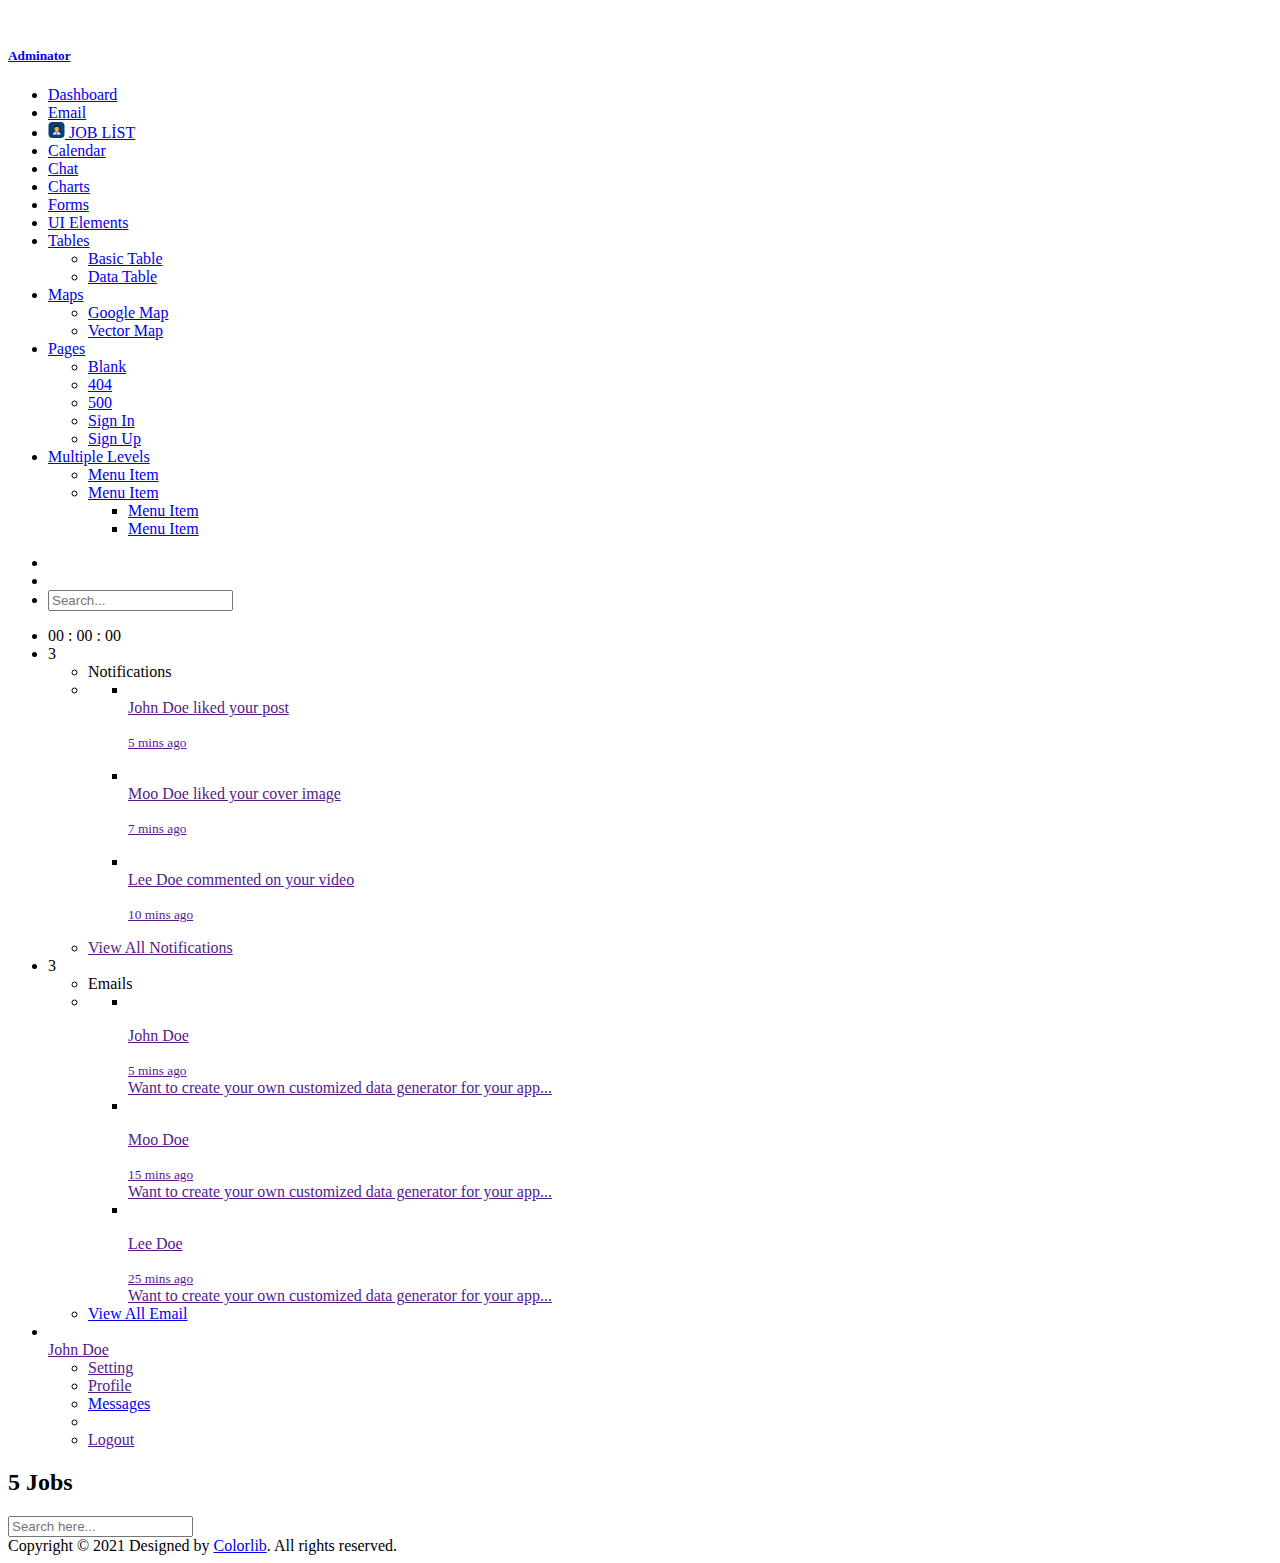
==== src/compose.html @ f08858c0 "curr" ====
<!DOCTYPE html>
<html>
  <head>
    <meta charset="utf-8" />
    <meta
      name="viewport"
      content="width=device-width, initial-scale=1, shrink-to-fit=no"
    />
    <title>Compose</title>
    <style>
      #loader {
        transition: all 0.3s ease-in-out;
        opacity: 1;
        visibility: visible;
        position: fixed;
        height: 100vh;
        width: 100%;
        background: #fff;
        z-index: 90000;
      }

      #loader.fadeOut {
        opacity: 0;
        visibility: hidden;
      }

      .spinner {
        width: 40px;
        height: 40px;
        position: absolute;
        top: calc(50% - 20px);
        left: calc(50% - 20px);
        background-color: #333;
        border-radius: 100%;
        -webkit-animation: sk-scaleout 1s infinite ease-in-out;
        animation: sk-scaleout 1s infinite ease-in-out;
      }

      @-webkit-keyframes sk-scaleout {
        0% {
          -webkit-transform: scale(0);
        }
        100% {
          -webkit-transform: scale(1);
          opacity: 0;
        }
      }

      @keyframes sk-scaleout {
        0% {
          -webkit-transform: scale(0);
          transform: scale(0);
        }
        100% {
          -webkit-transform: scale(1);
          transform: scale(1);
          opacity: 0;
        }
      }
    </style>
    <link rel="stylesheet" href="/assets/styles/main.css" />
  </head>
  <body class="app">
    <!-- @TOC -->
    <!-- =================================================== -->
    <!--
      + @Page Loader
      + @App Content
          - #Left Sidebar
              > $Sidebar Header
              > $Sidebar Menu

          - #Main
              > $Topbar
              > $App Screen Content
    -->

    <!-- @Page Loader -->
    <!-- =================================================== -->
    <div id="loader">
      <div class="spinner"></div>
    </div>

    <script>
      window.addEventListener("load", function load() {
        const loader = document.getElementById("loader");
        setTimeout(function () {
          loader.classList.add("fadeOut");
        }, 300);
      });
    </script>

    <!-- @App Content -->
    <!-- =================================================== -->
    <div>
      <!-- #Left Sidebar ==================== -->
      <div class="sidebar">
        <div class="sidebar-inner">
          <!-- ### $Sidebar Header ### -->
          <div class="sidebar-logo">
            <div class="peers ai-c fxw-nw">
              <div class="peer peer-greed">
                <a class="sidebar-link td-n" href="index.html">
                  <div class="peers ai-c fxw-nw">
                    <div class="peer">
                      <div class="logo">
                        <img src="assets/static/images/logo.png" alt="" />
                      </div>
                    </div>
                    <div class="peer peer-greed">
                      <h5 class="lh-1 mB-0 logo-text">Adminator</h5>
                    </div>
                  </div>
                </a>
              </div>
              <div class="peer">
                <div class="mobile-toggle sidebar-toggle">
                  <a href="" class="td-n">
                    <i class="ti-arrow-circle-left"></i>
                  </a>
                </div>
              </div>
            </div>
          </div>

          <!-- ### $Sidebar Menu ### -->
          <ul class="sidebar-menu scrollable pos-r">
            <li class="nav-item mT-30 actived">
              <a class="sidebar-link" href="index.html">
                <span class="icon-holder">
                  <i class="c-blue-500 ti-home"></i>
                </span>
                <span class="title">Dashboard</span>
              </a>
            </li>
            <li class="nav-item">
              <a class="sidebar-link" href="email.html">
                <span class="icon-holder">
                  <i class="c-brown-500 ti-email"></i>
                </span>
                <span class="title">Email</span>
              </a>
            </li>
            <li class="nav-item">
              <a class="sidebar-link" href="compose.html">
                <span class="icon-holder">
                  <img
                    class="icon-jobs"
                    style="width: 17px; height: 16px"
                    src="images/project-manager.svg"
                    alt=""
                  />
                </span>
                <span class="title">JOB LİST</span>
              </a>
            </li>
            <li class="nav-item">
              <a class="sidebar-link" href="calendar.html">
                <span class="icon-holder">
                  <i class="c-deep-orange-500 ti-calendar"></i>
                </span>
                <span class="title">Calendar</span>
              </a>
            </li>
            <li class="nav-item">
              <a class="sidebar-link" href="chat.html">
                <span class="icon-holder">
                  <i class="c-deep-purple-500 ti-comment-alt"></i>
                </span>
                <span class="title">Chat</span>
              </a>
            </li>
            <li class="nav-item">
              <a class="sidebar-link" href="charts.html">
                <span class="icon-holder">
                  <i class="c-indigo-500 ti-bar-chart"></i>
                </span>
                <span class="title">Charts</span>
              </a>
            </li>
            <li class="nav-item">
              <a class="sidebar-link" href="forms.html">
                <span class="icon-holder">
                  <i class="c-light-blue-500 ti-pencil"></i>
                </span>
                <span class="title">Forms</span>
              </a>
            </li>
            <li class="nav-item dropdown">
              <a class="sidebar-link" href="ui.html">
                <span class="icon-holder">
                  <i class="c-pink-500 ti-palette"></i>
                </span>
                <span class="title">UI Elements</span>
              </a>
            </li>
            <li class="nav-item dropdown">
              <a class="dropdown-toggle" href="javascript:void(0);">
                <span class="icon-holder">
                  <i class="c-orange-500 ti-layout-list-thumb"></i>
                </span>
                <span class="title">Tables</span>
                <span class="arrow">
                  <i class="ti-angle-right"></i>
                </span>
              </a>
              <ul class="dropdown-menu">
                <li>
                  <a class="sidebar-link" href="basic-table.html"
                    >Basic Table</a
                  >
                </li>
                <li>
                  <a class="sidebar-link" href="datatable.html">Data Table</a>
                </li>
              </ul>
            </li>
            <li class="nav-item dropdown">
              <a class="dropdown-toggle" href="javascript:void(0);">
                <span class="icon-holder">
                  <i class="c-purple-500 ti-map"></i>
                </span>
                <span class="title">Maps</span>
                <span class="arrow">
                  <i class="ti-angle-right"></i>
                </span>
              </a>
              <ul class="dropdown-menu">
                <li>
                  <a href="google-maps.html">Google Map</a>
                </li>
                <li>
                  <a href="vector-maps.html">Vector Map</a>
                </li>
              </ul>
            </li>
            <li class="nav-item dropdown">
              <a class="dropdown-toggle" href="javascript:void(0);">
                <span class="icon-holder">
                  <i class="c-red-500 ti-files"></i>
                </span>
                <span class="title">Pages</span>
                <span class="arrow">
                  <i class="ti-angle-right"></i>
                </span>
              </a>
              <ul class="dropdown-menu">
                <li>
                  <a class="sidebar-link" href="blank.html">Blank</a>
                </li>
                <li>
                  <a class="sidebar-link" href="404.html">404</a>
                </li>
                <li>
                  <a class="sidebar-link" href="500.html">500</a>
                </li>
                <li>
                  <a class="sidebar-link" href="signin.html">Sign In</a>
                </li>
                <li>
                  <a class="sidebar-link" href="signup.html">Sign Up</a>
                </li>
              </ul>
            </li>
            <li class="nav-item dropdown">
              <a class="dropdown-toggle" href="javascript:void(0);">
                <span class="icon-holder">
                  <i class="c-teal-500 ti-view-list-alt"></i>
                </span>
                <span class="title">Multiple Levels</span>
                <span class="arrow">
                  <i class="ti-angle-right"></i>
                </span>
              </a>
              <ul class="dropdown-menu">
                <li class="nav-item dropdown">
                  <a href="javascript:void(0);">
                    <span>Menu Item</span>
                  </a>
                </li>
                <li class="nav-item dropdown">
                  <a href="javascript:void(0);">
                    <span>Menu Item</span>
                    <span class="arrow">
                      <i class="ti-angle-right"></i>
                    </span>
                  </a>
                  <ul class="dropdown-menu">
                    <li>
                      <a href="javascript:void(0);">Menu Item</a>
                    </li>
                    <li>
                      <a href="javascript:void(0);">Menu Item</a>
                    </li>
                  </ul>
                </li>
              </ul>
            </li>
          </ul>
        </div>
      </div>

      <!-- #Main ============================ -->
      <div class="page-container">
        <!-- ### $Topbar ### -->
        <div class="header navbar">
          <div class="header-container">
            <ul class="nav-left">
              <li>
                <a
                  id="sidebar-toggle"
                  class="sidebar-toggle"
                  href="javascript:void(0);"
                >
                  <i class="ti-menu"></i>
                </a>
              </li>
              <li class="search-box">
                <a
                  class="search-toggle no-pdd-right"
                  href="javascript:void(0);"
                >
                  <i class="search-icon ti-search pdd-right-10"></i>
                  <i class="search-icon-close ti-close pdd-right-10"></i>
                </a>
              </li>
              <li class="search-input">
                <input
                  class="form-control"
                  type="text"
                  placeholder="Search..."
                />
              </li>
            </ul>
            <ul class="nav-right">
              <li>
                <div class="clock">
                  <span id="hrs">00</span>
                  <span>:</span>
                  <span id="min">00</span>
                  <span>:</span>
                  <span id="sec">00</span>
                </div>
              </li>
              <li class="notifications dropdown">
                <span class="counter bgc-red">3</span>
                <a
                  href=""
                  class="dropdown-toggle no-after"
                  data-bs-toggle="dropdown"
                >
                  <i class="ti-bell"></i>
                </a>

                <ul class="dropdown-menu">
                  <li class="pX-20 pY-15 bdB">
                    <i class="ti-bell pR-10"></i>
                    <span class="fsz-sm fw-600 c-grey-900">Notifications</span>
                  </li>
                  <li>
                    <ul class="ovY-a pos-r scrollable lis-n p-0 m-0 fsz-sm">
                      <li>
                        <a
                          href=""
                          class="peers fxw-nw td-n p-20 bdB c-grey-800 cH-blue bgcH-grey-100"
                        >
                          <div class="peer mR-15">
                            <img
                              class="w-3r bdrs-50p"
                              src="https://randomuser.me/api/portraits/men/1.jpg"
                              alt=""
                            />
                          </div>
                          <div class="peer peer-greed">
                            <span>
                              <span class="fw-500">John Doe</span>
                              <span class="c-grey-600"
                                >liked your <span class="text-dark">post</span>
                              </span>
                            </span>
                            <p class="m-0">
                              <small class="fsz-xs">5 mins ago</small>
                            </p>
                          </div>
                        </a>
                      </li>
                      <li>
                        <a
                          href=""
                          class="peers fxw-nw td-n p-20 bdB c-grey-800 cH-blue bgcH-grey-100"
                        >
                          <div class="peer mR-15">
                            <img
                              class="w-3r bdrs-50p"
                              src="https://randomuser.me/api/portraits/men/2.jpg"
                              alt=""
                            />
                          </div>
                          <div class="peer peer-greed">
                            <span>
                              <span class="fw-500">Moo Doe</span>
                              <span class="c-grey-600"
                                >liked your
                                <span class="text-dark">cover image</span>
                              </span>
                            </span>
                            <p class="m-0">
                              <small class="fsz-xs">7 mins ago</small>
                            </p>
                          </div>
                        </a>
                      </li>
                      <li>
                        <a
                          href=""
                          class="peers fxw-nw td-n p-20 bdB c-grey-800 cH-blue bgcH-grey-100"
                        >
                          <div class="peer mR-15">
                            <img
                              class="w-3r bdrs-50p"
                              src="https://randomuser.me/api/portraits/men/3.jpg"
                              alt=""
                            />
                          </div>
                          <div class="peer peer-greed">
                            <span>
                              <span class="fw-500">Lee Doe</span>
                              <span class="c-grey-600"
                                >commented on your
                                <span class="text-dark">video</span>
                              </span>
                            </span>
                            <p class="m-0">
                              <small class="fsz-xs">10 mins ago</small>
                            </p>
                          </div>
                        </a>
                      </li>
                    </ul>
                  </li>
                  <li class="pX-20 pY-15 ta-c bdT">
                    <span>
                      <a href="" class="c-grey-600 cH-blue fsz-sm td-n"
                        >View All Notifications
                        <i class="ti-angle-right fsz-xs mL-10"></i
                      ></a>
                    </span>
                  </li>
                </ul>
              </li>
              <li class="notifications dropdown">
                <span class="counter bgc-blue">3</span>
                <a
                  href=""
                  class="dropdown-toggle no-after"
                  data-bs-toggle="dropdown"
                >
                  <i class="ti-email"></i>
                </a>

                <ul class="dropdown-menu">
                  <li class="pX-20 pY-15 bdB">
                    <i class="ti-email pR-10"></i>
                    <span class="fsz-sm fw-600 c-grey-900">Emails</span>
                  </li>
                  <li>
                    <ul class="ovY-a pos-r scrollable lis-n p-0 m-0 fsz-sm">
                      <li>
                        <a
                          href=""
                          class="peers fxw-nw td-n p-20 bdB c-grey-800 cH-blue bgcH-grey-100"
                        >
                          <div class="peer mR-15">
                            <img
                              class="w-3r bdrs-50p"
                              src="https://randomuser.me/api/portraits/men/1.jpg"
                              alt=""
                            />
                          </div>
                          <div class="peer peer-greed">
                            <div>
                              <div class="peers jc-sb fxw-nw mB-5">
                                <div class="peer">
                                  <p class="fw-500 mB-0">John Doe</p>
                                </div>
                                <div class="peer">
                                  <small class="fsz-xs">5 mins ago</small>
                                </div>
                              </div>
                              <span class="c-grey-600 fsz-sm">
                                Want to create your own customized data
                                generator for your app...
                              </span>
                            </div>
                          </div>
                        </a>
                      </li>
                      <li>
                        <a
                          href=""
                          class="peers fxw-nw td-n p-20 bdB c-grey-800 cH-blue bgcH-grey-100"
                        >
                          <div class="peer mR-15">
                            <img
                              class="w-3r bdrs-50p"
                              src="https://randomuser.me/api/portraits/men/2.jpg"
                              alt=""
                            />
                          </div>
                          <div class="peer peer-greed">
                            <div>
                              <div class="peers jc-sb fxw-nw mB-5">
                                <div class="peer">
                                  <p class="fw-500 mB-0">Moo Doe</p>
                                </div>
                                <div class="peer">
                                  <small class="fsz-xs">15 mins ago</small>
                                </div>
                              </div>
                              <span class="c-grey-600 fsz-sm">
                                Want to create your own customized data
                                generator for your app...
                              </span>
                            </div>
                          </div>
                        </a>
                      </li>
                      <li>
                        <a
                          href=""
                          class="peers fxw-nw td-n p-20 bdB c-grey-800 cH-blue bgcH-grey-100"
                        >
                          <div class="peer mR-15">
                            <img
                              class="w-3r bdrs-50p"
                              src="https://randomuser.me/api/portraits/men/3.jpg"
                              alt=""
                            />
                          </div>
                          <div class="peer peer-greed">
                            <div>
                              <div class="peers jc-sb fxw-nw mB-5">
                                <div class="peer">
                                  <p class="fw-500 mB-0">Lee Doe</p>
                                </div>
                                <div class="peer">
                                  <small class="fsz-xs">25 mins ago</small>
                                </div>
                              </div>
                              <span class="c-grey-600 fsz-sm">
                                Want to create your own customized data
                                generator for your app...
                              </span>
                            </div>
                          </div>
                        </a>
                      </li>
                    </ul>
                  </li>
                  <li class="pX-20 pY-15 ta-c bdT">
                    <span>
                      <a
                        href="email.html"
                        class="c-grey-600 cH-blue fsz-sm td-n"
                        >View All Email
                        <i class="fs-xs ti-angle-right mL-10"></i
                      ></a>
                    </span>
                  </li>
                </ul>
              </li>
              <li class="dropdown">
                <a
                  href=""
                  class="dropdown-toggle no-after peers fxw-nw ai-c lh-1"
                  data-bs-toggle="dropdown"
                >
                  <div class="peer mR-10">
                    <img
                      class="w-2r bdrs-50p"
                      src="https://randomuser.me/api/portraits/men/10.jpg"
                      alt=""
                    />
                  </div>
                  <div class="peer">
                    <span class="fsz-sm c-grey-900">John Doe</span>
                  </div>
                </a>
                <ul class="dropdown-menu fsz-sm">
                  <li>
                    <a href="" class="d-b td-n pY-5 bgcH-grey-100 c-grey-700">
                      <i class="ti-settings mR-10"></i>
                      <span>Setting</span>
                    </a>
                  </li>
                  <li>
                    <a href="" class="d-b td-n pY-5 bgcH-grey-100 c-grey-700">
                      <i class="ti-user mR-10"></i>
                      <span>Profile</span>
                    </a>
                  </li>
                  <li>
                    <a
                      href="email.html"
                      class="d-b td-n pY-5 bgcH-grey-100 c-grey-700"
                    >
                      <i class="ti-email mR-10"></i>
                      <span>Messages</span>
                    </a>
                  </li>
                  <li role="separator" class="divider"></li>
                  <li>
                    <a href="" class="d-b td-n pY-5 bgcH-grey-100 c-grey-700">
                      <i class="ti-power-off mR-10"></i>
                      <span>Logout</span>
                    </a>
                  </li>
                </ul>
              </li>
            </ul>
          </div>
        </div>

        <!-- ### $App Screen Content ### -->
        <main class="main-content bgc-grey-100">
          <div id="mainContent">
            <div class="full-container">
              <!-- Jobs List -->
              <div class="jobs-list-container">
                <h2>5 Jobs</h2>

                <input
                  class="job-search"
                  type="text"
                  placeholder="Search here..."
                />

                <div class="jobs"></div>
              </div>
            </div>
          </div>
        </main>

        <!-- ### $App Screen Footer ### -->
        <footer class="bdT ta-c p-30 lh-0 fsz-sm c-grey-600">
          <span
            >Copyright © 2021 Designed by
            <a href="https://colorlib.com" target="_blank" title="Colorlib"
              >Colorlib</a
            >. All rights reserved.</span
          >
        </footer>
      </div>
    </div>
  </body>
  <script src="assets/scripts/JobList.js"></script>
</html>
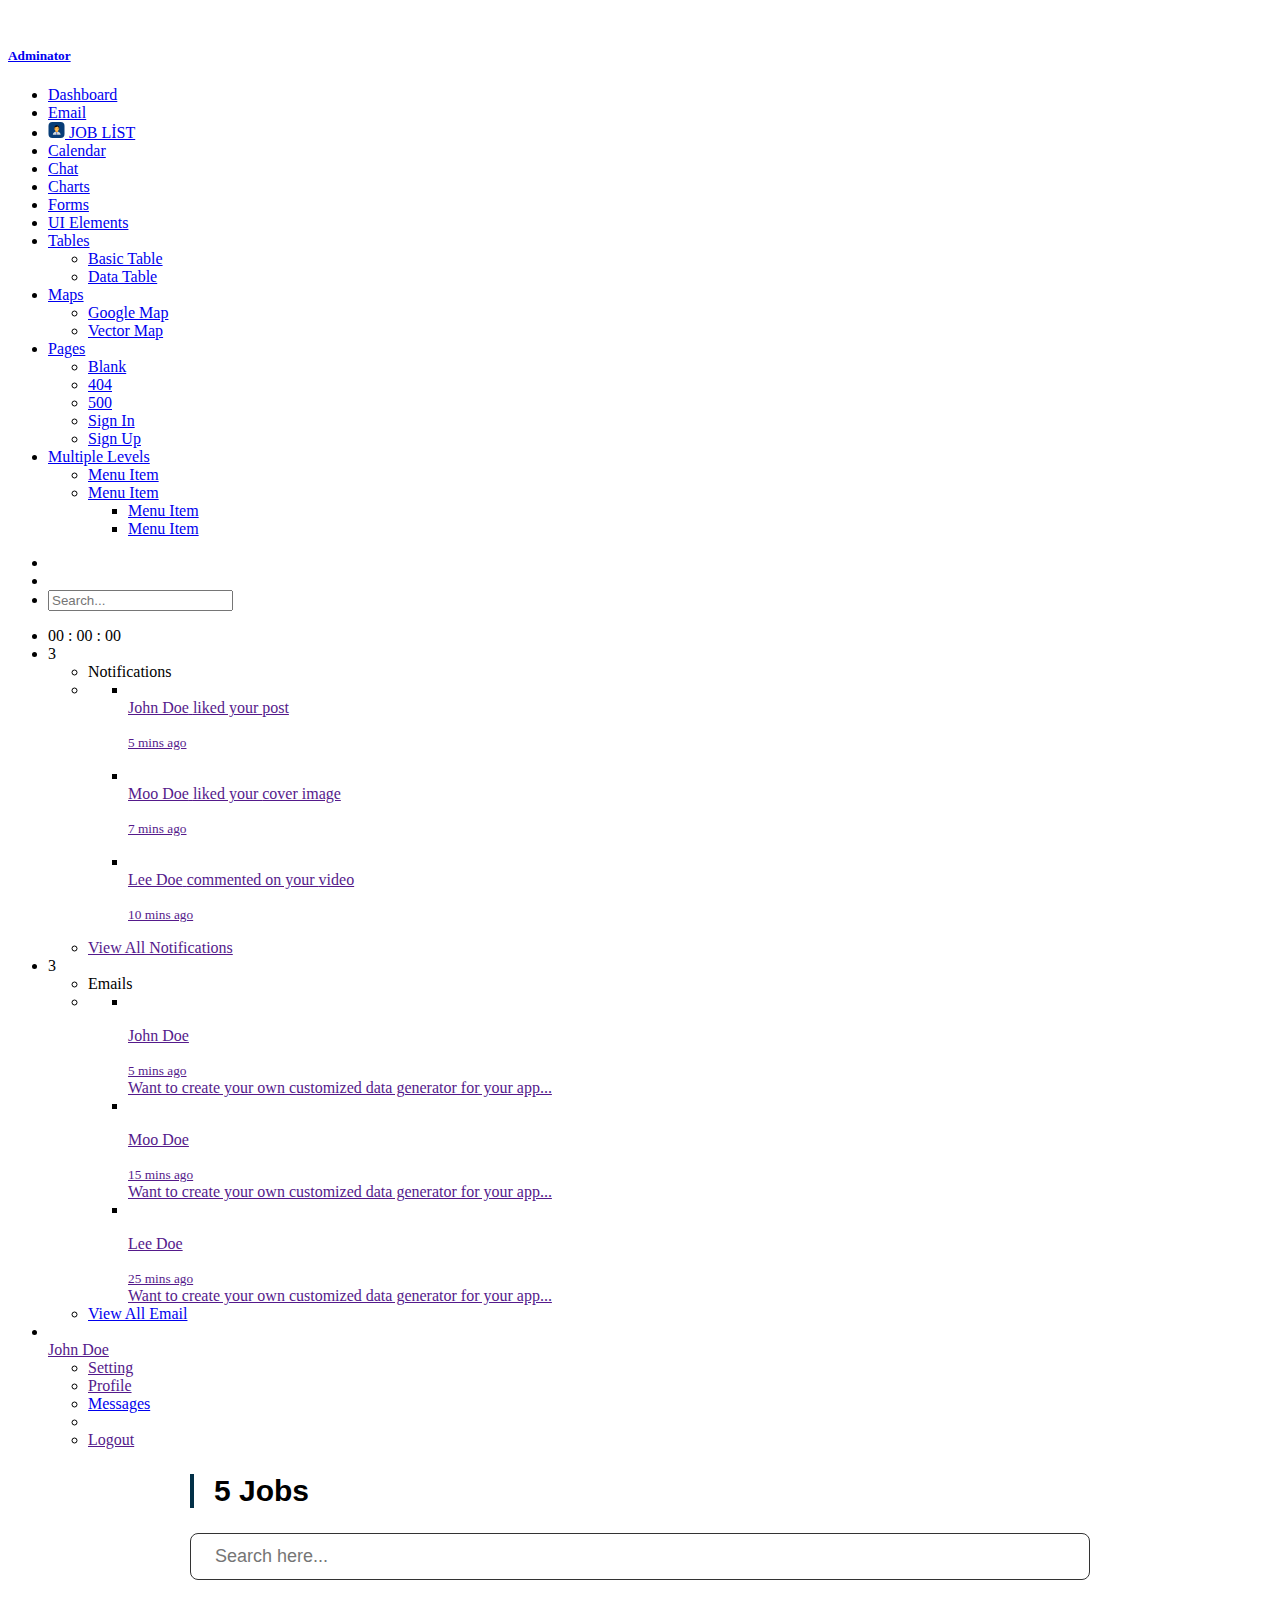
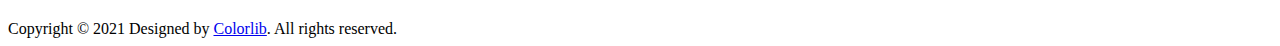
==== commit 4c3e9524: "JobsList" ====
--- a/src/compose.html
+++ b/src/compose.html
@@ -7,6 +7,7 @@
       content="width=device-width, initial-scale=1, shrink-to-fit=no"
     />
     <title>Compose</title>
+    <link rel="stylesheet" href="assets/styles/main.css" />
     <style>
       #loader {
         transition: all 0.3s ease-in-out;
--- a/src/assets/styles/main.css
+++ b/src/assets/styles/main.css
@@ -0,0 +1,295 @@
+.search-image-container {
+  -webkit-mask-image: linear-gradient(
+    to right,
+    rgba(0, 0, 0, 1) 40%,
+    transparent 95%
+  );
+}
+.google-logo {
+  width: 30%;
+}
+.m-1r {
+  margin: 1rem !important;
+}
+.search-button {
+  width: 200px;
+}
+.mt-15 {
+  margin-top: 15px !important;
+}
+.ml-15 {
+  margin-left: 15px !important;
+}
+.mr-15 {
+  margin-right: 15px !important;
+}
+.mb-15 {
+  margin-bottom: 15px !important;
+}
+.float-l {
+  float: left;
+}
+.news-img-container img {
+  width: 100px;
+  height: 100px;
+  object-fit: cover;
+}
+.single-news:hover {
+  background-color: #f2f3f5 !important;
+  cursor: pointer;
+}
+
+.translate-row {
+  display: flex;
+  flex-direction: column;
+  justify-content: center;
+  align-items: center;
+}
+
+.translate-column1 {
+  text-align: center;
+}
+
+.translate-column2 {
+  display: flex;
+  flex-direction: row;
+  justify-content: center;
+  gap: 30px;
+  padding: 20px;
+  text-align: center;
+}
+.a {
+  max-width: 720px;
+  border: var(--bs-border-width) solid var(--bs-border-color);
+}
+.google-logo2 {
+  width: 200px;
+}
+
+.form-select {
+  width: 130px !important;
+  margin-top: 10px;
+}
+
+.language-button {
+  text-align: center;
+  margin-bottom: 20px;
+}
+
+.weather-class {
+  width: 50%;
+}
+
+.translate-api {
+  background-color: white;
+  width: 50%;
+}
+
+.form-class {
+  height: 250px;
+  padding: 30px;
+}
+#city-id {
+  gap: 8px;
+  display: grid;
+  padding-top: 20px;
+  padding-bottom: 15px;
+}
+#name-id {
+  gap: 8px;
+  display: grid;
+}
+
+@media (max-width: 768px) {
+  .weather-class {
+    width: 100%;
+  }
+  .translate-api {
+    width: 100%;
+  }
+  .translate-column2 {
+    flex-direction: column;
+  }
+  .prayer-times {
+    display: table-cell;
+  }
+  .imdb-list {
+    display: table-cell !important;
+  }
+  #imdb-search-id {
+    width: 100% !important;
+  }
+}
+
+.prayer-t {
+  font-size: 16px;
+}
+
+.p-hour {
+  font-size: 22px;
+}
+
+.prayer-times {
+  margin-top: 70px;
+  margin-bottom: 70px;
+  background-color: var(--bs-secondary-bg);
+  padding: 20px;
+}
+
+.p-cnd {
+  display: grid;
+  gap: 5px;
+}
+
+.imdb-img {
+  width: 100px;
+  height: 148px;
+}
+
+.imdb-img:hover {
+  box-shadow: 0 0 20px rgba(0, 0, 0, 0.3);
+}
+
+.imdb-li {
+  list-style-type: none;
+}
+
+.imdb-div1 {
+  display: flex;
+  align-items: center;
+  gap: 20px;
+}
+
+.imdb-list {
+  padding: 15px;
+  display: flex;
+  flex-direction: column;
+
+  border-radius: 0.25rem;
+}
+
+.imdb-div2-li > strong {
+  font-size: 16px;
+}
+
+.imdb-hr {
+  border-color: rgba(12, 12, 12, 0.473);
+}
+
+.imdb-search {
+  width: 200px !important;
+  margin-bottom: 15px;
+}
+
+.imdb-search-button {
+  width: 100px;
+  height: 35px;
+}
+
+#imdb-search-id {
+  display: flex;
+  flex-direction: row;
+  gap: 10px;
+  justify-content: center;
+  margin-top: 50px;
+}
+
+/* Jobs List */
+.jobs-list-container {
+  max-width: 900px;
+  margin: 20px auto;
+  font-family: "Rubik", sans-serif;
+}
+
+.jobs-list-container h2 {
+  font-size: 30px;
+  border-left: 4px solid #023047;
+  padding-left: 20px;
+}
+
+.jobs-list-container .jobs {
+  display: grid;
+  grid-template-columns: 1fr 1fr 1fr;
+  gap: 24px;
+}
+
+.jobs-list-container .jobs img {
+  width: 60px;
+}
+
+.jobs-list-container .job {
+  box-shadow: 0 4px 24px -8px rgba(2, 48, 71, 0.2);
+  padding: 24px;
+  border-radius: 16px;
+  position: relative;
+  display: flex;
+  flex-direction: column;
+  transition: all 400ms ease;
+}
+
+.jobs-list-container .job:hover {
+  transform: scale(1.03);
+}
+
+.jobs-list-container .open-positions {
+  position: absolute;
+  top: 40px;
+  right: 24px;
+  color: #e63946;
+}
+
+.jobs-list-container .job-title {
+  font-size: 20px;
+  padding: 10px 0;
+  margin: 0;
+  color: #023047;
+}
+
+.jobs-list-container .details {
+  margin-top: 6px;
+  font-size: 14px;
+  color: #333;
+  line-height: 1.8;
+  flex: 1;
+}
+
+.jobs-list-container .details-btn {
+  text-decoration: none;
+  border: 1px solid #023047;
+  color: #000;
+  padding: 8px 16px;
+  border-radius: 8px;
+  text-align: center;
+  margin-top: 20px;
+  transition: all 400ms ease;
+}
+
+.jobs-list-container .details-btn:hover {
+  background: #023047;
+  color: #fff;
+}
+
+.jobs-list-container .job-search {
+  width: 100%;
+  padding: 12px 24px;
+  font-size: 18px;
+  font-family: "Rubik", sans-serif;
+  box-sizing: border-box;
+  border: 1px solid #333;
+  border-radius: 8px;
+  margin-bottom: 20px;
+}
+
+@media (max-width: 940px) {
+  .jobs-list-container .jobs {
+    grid-template-columns: 1fr 1fr;
+  }
+}
+
+@media (max-width: 640px) {
+  .jobs-list-container .jobs {
+    grid-template-columns: 1fr;
+    max-width: 400px;
+    margin: 0 auto;
+  }
+}
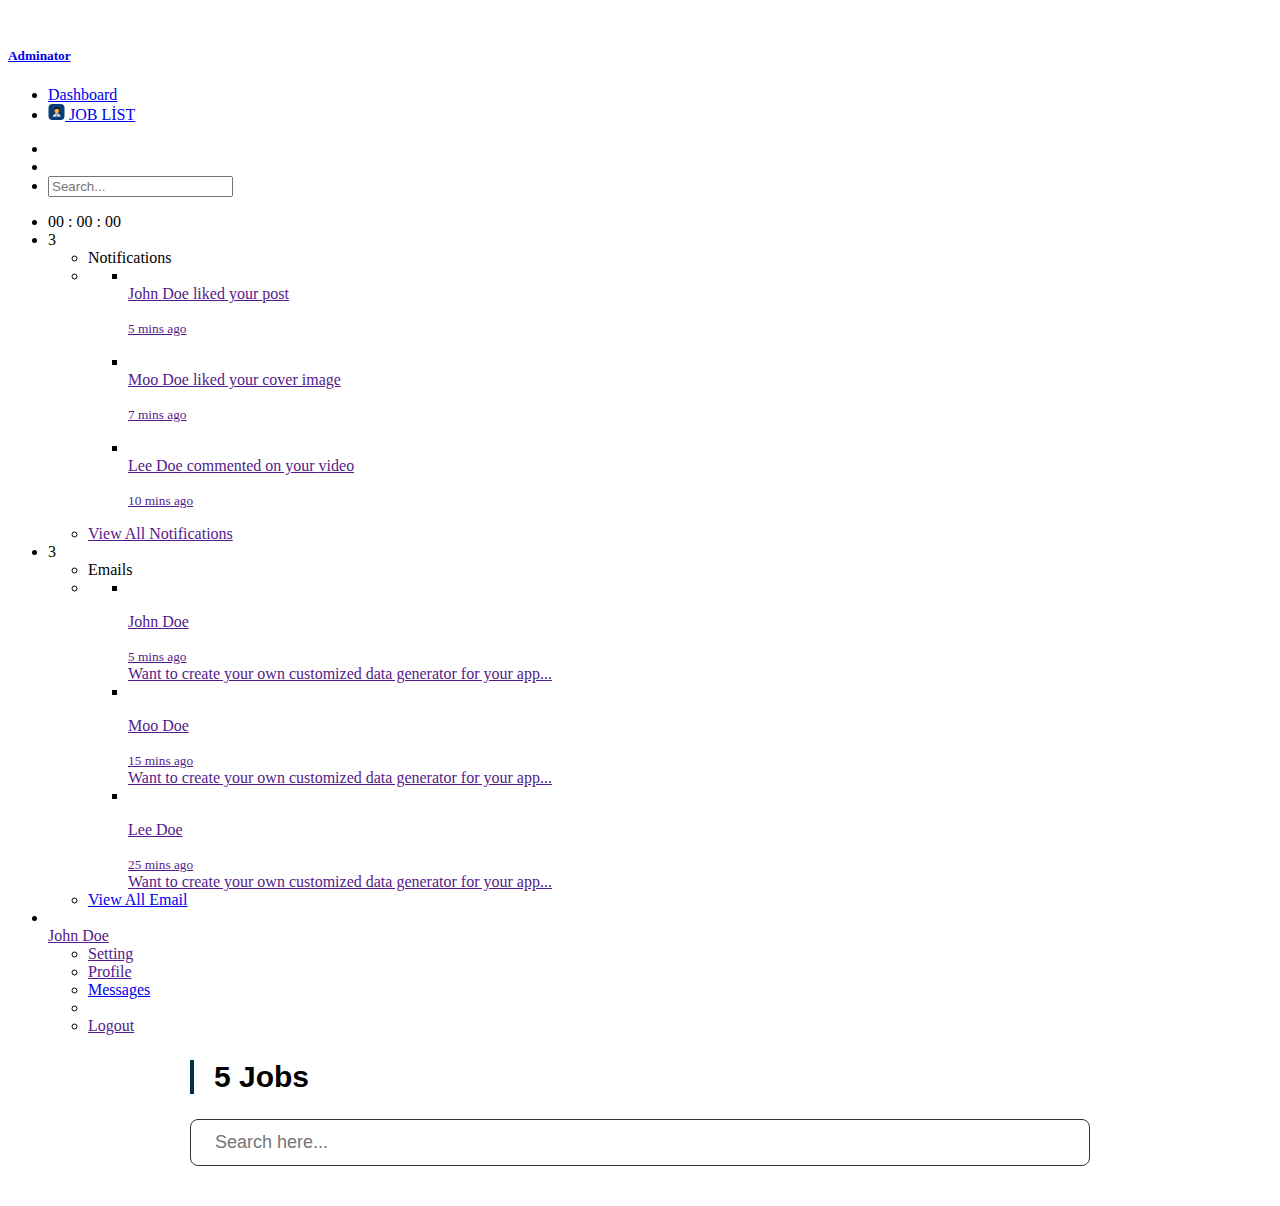
==== commit ed4ad4b3: "jobs" ====
--- a/src/compose.html
+++ b/src/compose.html
@@ -134,14 +134,7 @@
                 <span class="title">Dashboard</span>
               </a>
             </li>
-            <li class="nav-item">
-              <a class="sidebar-link" href="email.html">
-                <span class="icon-holder">
-                  <i class="c-brown-500 ti-email"></i>
-                </span>
-                <span class="title">Email</span>
-              </a>
-            </li>
+           
             <li class="nav-item">
               <a class="sidebar-link" href="compose.html">
                 <span class="icon-holder">
@@ -155,146 +148,6 @@
                 <span class="title">JOB LİST</span>
               </a>
             </li>
-            <li class="nav-item">
-              <a class="sidebar-link" href="calendar.html">
-                <span class="icon-holder">
-                  <i class="c-deep-orange-500 ti-calendar"></i>
-                </span>
-                <span class="title">Calendar</span>
-              </a>
-            </li>
-            <li class="nav-item">
-              <a class="sidebar-link" href="chat.html">
-                <span class="icon-holder">
-                  <i class="c-deep-purple-500 ti-comment-alt"></i>
-                </span>
-                <span class="title">Chat</span>
-              </a>
-            </li>
-            <li class="nav-item">
-              <a class="sidebar-link" href="charts.html">
-                <span class="icon-holder">
-                  <i class="c-indigo-500 ti-bar-chart"></i>
-                </span>
-                <span class="title">Charts</span>
-              </a>
-            </li>
-            <li class="nav-item">
-              <a class="sidebar-link" href="forms.html">
-                <span class="icon-holder">
-                  <i class="c-light-blue-500 ti-pencil"></i>
-                </span>
-                <span class="title">Forms</span>
-              </a>
-            </li>
-            <li class="nav-item dropdown">
-              <a class="sidebar-link" href="ui.html">
-                <span class="icon-holder">
-                  <i class="c-pink-500 ti-palette"></i>
-                </span>
-                <span class="title">UI Elements</span>
-              </a>
-            </li>
-            <li class="nav-item dropdown">
-              <a class="dropdown-toggle" href="javascript:void(0);">
-                <span class="icon-holder">
-                  <i class="c-orange-500 ti-layout-list-thumb"></i>
-                </span>
-                <span class="title">Tables</span>
-                <span class="arrow">
-                  <i class="ti-angle-right"></i>
-                </span>
-              </a>
-              <ul class="dropdown-menu">
-                <li>
-                  <a class="sidebar-link" href="basic-table.html"
-                    >Basic Table</a
-                  >
-                </li>
-                <li>
-                  <a class="sidebar-link" href="datatable.html">Data Table</a>
-                </li>
-              </ul>
-            </li>
-            <li class="nav-item dropdown">
-              <a class="dropdown-toggle" href="javascript:void(0);">
-                <span class="icon-holder">
-                  <i class="c-purple-500 ti-map"></i>
-                </span>
-                <span class="title">Maps</span>
-                <span class="arrow">
-                  <i class="ti-angle-right"></i>
-                </span>
-              </a>
-              <ul class="dropdown-menu">
-                <li>
-                  <a href="google-maps.html">Google Map</a>
-                </li>
-                <li>
-                  <a href="vector-maps.html">Vector Map</a>
-                </li>
-              </ul>
-            </li>
-            <li class="nav-item dropdown">
-              <a class="dropdown-toggle" href="javascript:void(0);">
-                <span class="icon-holder">
-                  <i class="c-red-500 ti-files"></i>
-                </span>
-                <span class="title">Pages</span>
-                <span class="arrow">
-                  <i class="ti-angle-right"></i>
-                </span>
-              </a>
-              <ul class="dropdown-menu">
-                <li>
-                  <a class="sidebar-link" href="blank.html">Blank</a>
-                </li>
-                <li>
-                  <a class="sidebar-link" href="404.html">404</a>
-                </li>
-                <li>
-                  <a class="sidebar-link" href="500.html">500</a>
-                </li>
-                <li>
-                  <a class="sidebar-link" href="signin.html">Sign In</a>
-                </li>
-                <li>
-                  <a class="sidebar-link" href="signup.html">Sign Up</a>
-                </li>
-              </ul>
-            </li>
-            <li class="nav-item dropdown">
-              <a class="dropdown-toggle" href="javascript:void(0);">
-                <span class="icon-holder">
-                  <i class="c-teal-500 ti-view-list-alt"></i>
-                </span>
-                <span class="title">Multiple Levels</span>
-                <span class="arrow">
-                  <i class="ti-angle-right"></i>
-                </span>
-              </a>
-              <ul class="dropdown-menu">
-                <li class="nav-item dropdown">
-                  <a href="javascript:void(0);">
-                    <span>Menu Item</span>
-                  </a>
-                </li>
-                <li class="nav-item dropdown">
-                  <a href="javascript:void(0);">
-                    <span>Menu Item</span>
-                    <span class="arrow">
-                      <i class="ti-angle-right"></i>
-                    </span>
-                  </a>
-                  <ul class="dropdown-menu">
-                    <li>
-                      <a href="javascript:void(0);">Menu Item</a>
-                    </li>
-                    <li>
-                      <a href="javascript:void(0);">Menu Item</a>
-                    </li>
-                  </ul>
-                </li>
               </ul>
             </li>
           </ul>
@@ -625,7 +478,7 @@
         <!-- ### $App Screen Content ### -->
         <main class="main-content bgc-grey-100">
           <div id="mainContent">
-            <div class="full-container">
+            <div class="full-container bgc-grey-100">
               <!-- Jobs List -->
               <div class="jobs-list-container">
                 <h2>5 Jobs</h2>
@@ -641,16 +494,6 @@
             </div>
           </div>
         </main>
-
-        <!-- ### $App Screen Footer ### -->
-        <footer class="bdT ta-c p-30 lh-0 fsz-sm c-grey-600">
-          <span
-            >Copyright © 2021 Designed by
-            <a href="https://colorlib.com" target="_blank" title="Colorlib"
-              >Colorlib</a
-            >. All rights reserved.</span
-          >
-        </footer>
       </div>
     </div>
   </body>
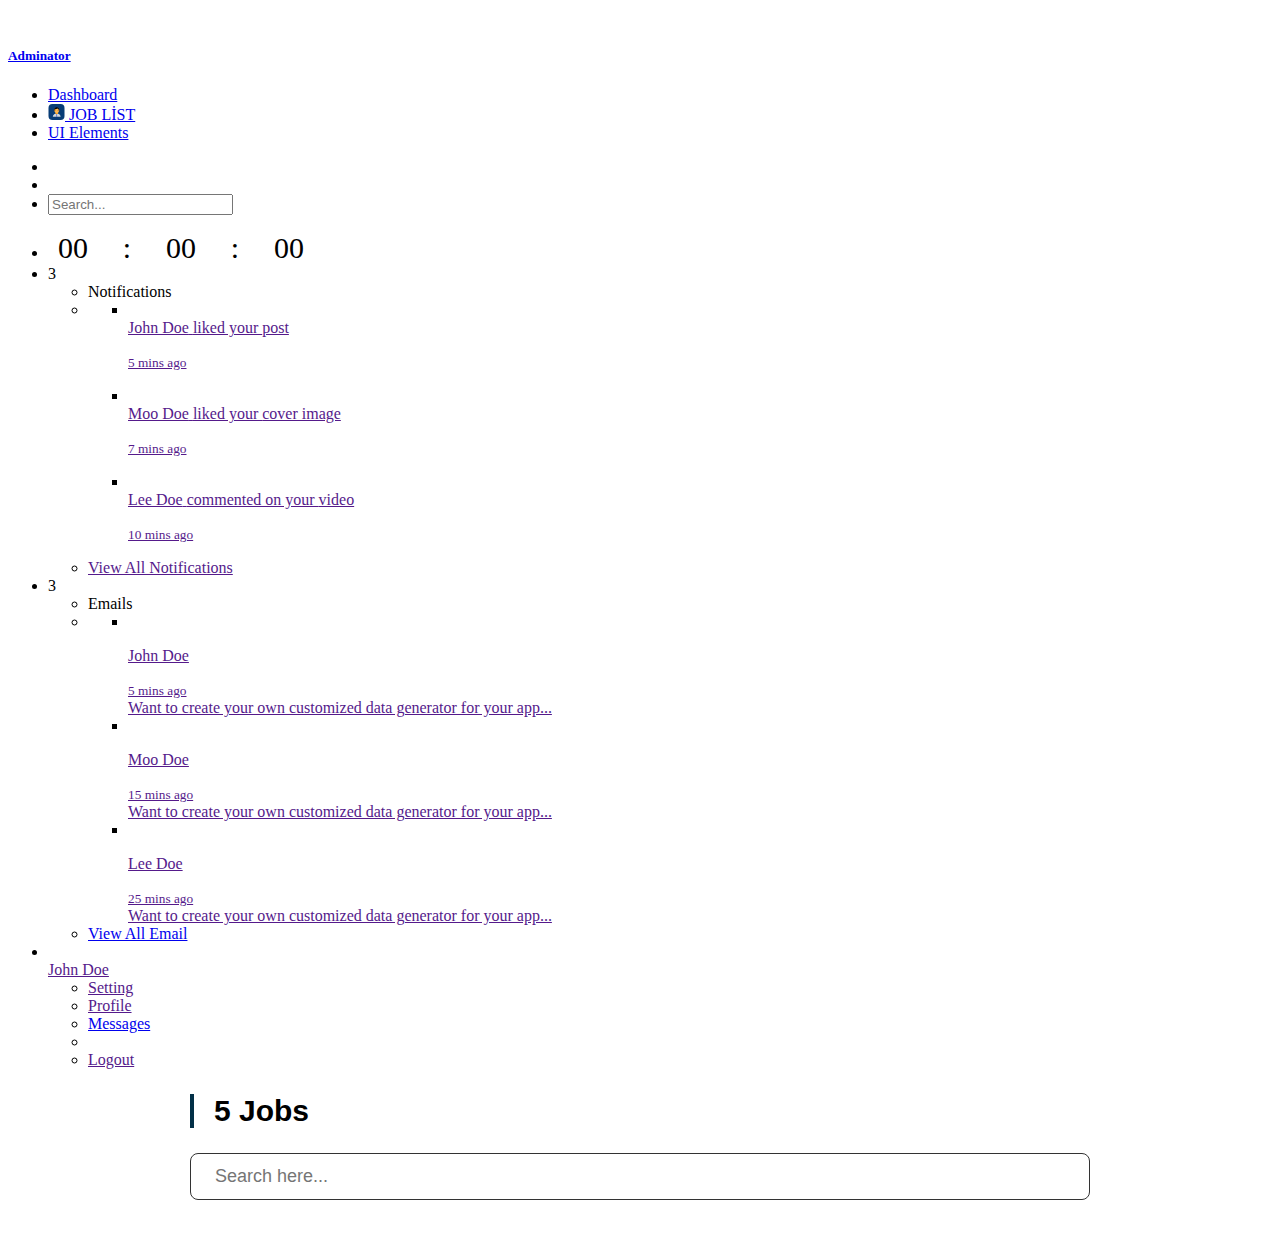
==== commit bfffff4a: "Exchanges" ====
--- a/src/compose.html
+++ b/src/compose.html
@@ -148,6 +148,14 @@
                 <span class="title">JOB LİST</span>
               </a>
             </li>
+            <li class="nav-item dropdown">
+              <a class="sidebar-link" href="datatable.html">
+                <span class="icon-holder">
+                  <i class="c-pink-500 ti-palette"></i>
+                </span>
+                <span class="title">UI Elements</span>
+              </a>
+            </li>
               </ul>
             </li>
           </ul>
--- a/src/assets/styles/main.css
+++ b/src/assets/styles/main.css
@@ -293,3 +293,127 @@
     margin: 0 auto;
   }
 }
+/* currency */
+.wrapper {
+  margin-top: 15px;
+  box-sizing: border-box;
+  padding: 30px;
+  background: #fff;
+  border: 1px solid rgba(0, 0, 0, 0.0625);
+  justify-content: center;
+}
+.wrapper header {
+  font-size: 28px;
+  font-weight: 500;
+  text-align: center;
+}
+.wrapper form {
+  margin: 40px 0 20px 0;
+}
+form :where(input, select, button) {
+  width: 100%;
+  outline: none;
+  border-radius: 5px;
+  border: none;
+}
+form p {
+  font-size: 18px;
+  margin-bottom: 5px;
+}
+form input {
+  height: 50px;
+  font-size: 17px;
+  padding: 0 15px;
+  border: 1px solid #999;
+}
+form input:focus {
+  padding: 0 14px;
+  border: 2px solid #675afe;
+}
+form .drop-list {
+  display: flex;
+  margin-top: 20px;
+  align-items: center;
+  justify-content: space-between;
+}
+.drop-list .select-box {
+  display: flex;
+  width: 115px;
+  height: 45px;
+  align-items: center;
+  border-radius: 5px;
+  justify-content: center;
+  border: 1px solid #999;
+}
+.select-box img {
+  max-width: 21px;
+}
+.select-box select {
+  width: auto;
+  font-size: 16px;
+  background: none;
+  margin: 0 -5px 0 5px;
+}
+.select-box select::-webkit-scrollbar {
+  width: 8px;
+}
+.select-box select::-webkit-scrollbar-track {
+  background: #fff;
+}
+.select-box select::-webkit-scrollbar-thumb {
+  background: #888;
+  border-radius: 8px;
+  border-right: 2px solid #ffffff;
+}
+.drop-list .icon {
+  cursor: pointer;
+  margin-top: 30px;
+  font-size: 22px;
+}
+form .exchange-rate {
+  font-size: 17px;
+  margin: 20px 0 30px;
+}
+form button {
+  height: 52px;
+  color: #fff;
+  font-size: 17px;
+  cursor: pointer;
+  background: #675afe;
+  transition: 0.3s ease;
+}
+form button:hover {
+  background: #4534fe;
+}
+/* borsa */
+.green {
+  background-color: green !important;
+  color: white !important;
+  font-weight: bolder;
+}
+.red {
+  background-color: red !important;
+  color: white !important;
+  font-weight: bolder;
+}
+/* clock */
+.clock span {
+  font-size: 30px;
+  width: 50px;
+  display: inline-block;
+  text-align: center;
+  position: relative;
+}
+.clock {
+  align-items: center;
+  justify-content: center;
+  margin-top: 7px;
+}
+
+.clock span::after {
+  font-size: 10px;
+  position: absolute;
+  bottom: -5px;
+  left: 50%;
+  transform: translate(-50%);
+}
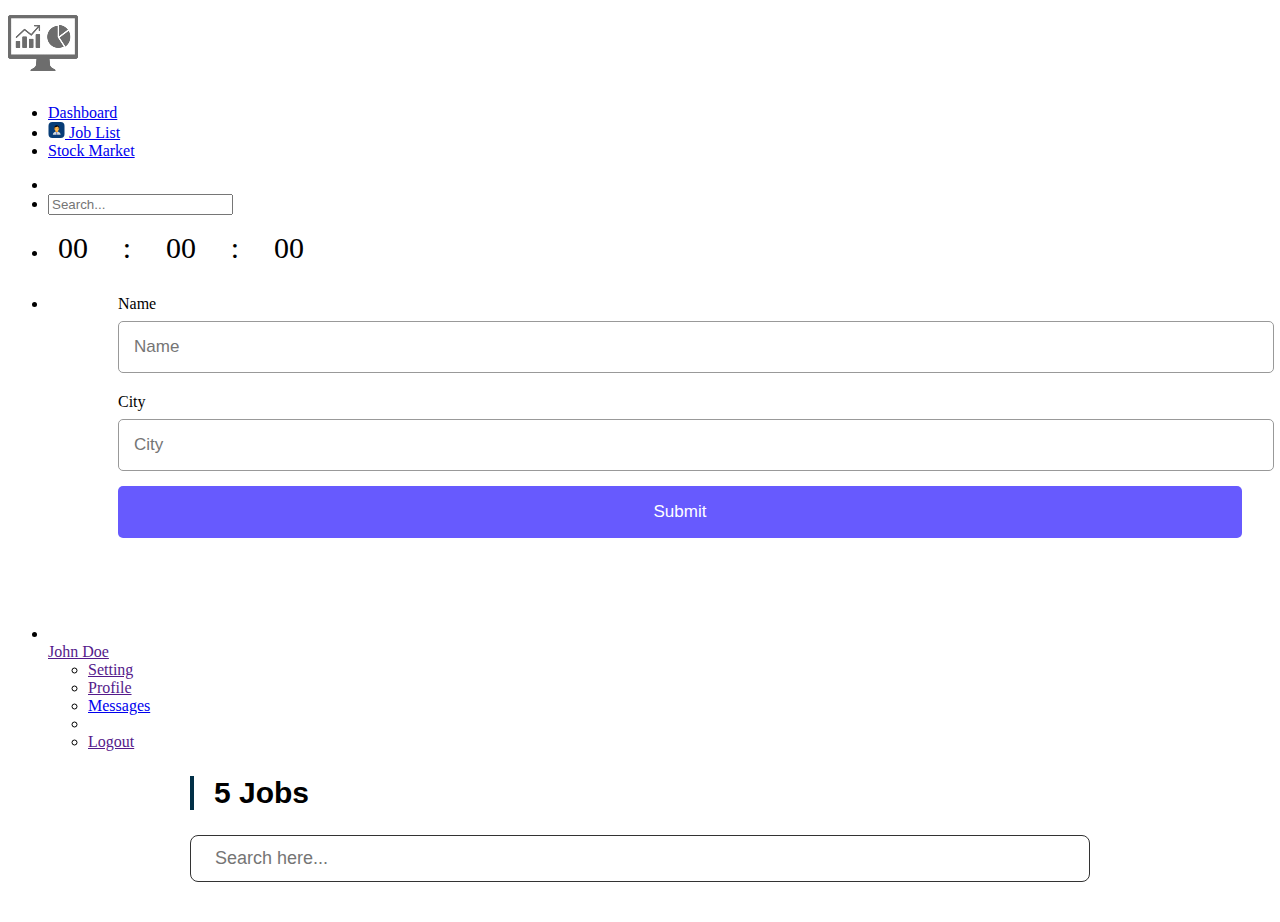
==== commit 6b92da4b: "minor changes" ====
--- a/src/compose.html
+++ b/src/compose.html
@@ -61,7 +61,7 @@
     </style>
     <link rel="stylesheet" href="/assets/styles/main.css" />
   </head>
-  <body class="app">
+  <body class="app is-collapsed">
     <!-- @TOC -->
     <!-- =================================================== -->
     <!--
@@ -109,7 +109,7 @@
                       </div>
                     </div>
                     <div class="peer peer-greed">
-                      <h5 class="lh-1 mB-0 logo-text">Adminator</h5>
+                      <h5 class="lh-1 mB-0 logo-text"></h5>
                     </div>
                   </div>
                 </a>
@@ -145,15 +145,15 @@
                     alt=""
                   />
                 </span>
-                <span class="title">JOB LİST</span>
+                <span class="title">Job List</span>
               </a>
             </li>
             <li class="nav-item dropdown">
               <a class="sidebar-link" href="datatable.html">
                 <span class="icon-holder">
-                  <i class="c-pink-500 ti-palette"></i>
+                  <i class="c-indigo-500 ti-bar-chart"></i>
                 </span>
-                <span class="title">UI Elements</span>
+                <span class="title">Stock Market</span>
               </a>
             </li>
               </ul>
@@ -205,232 +205,32 @@
                 </div>
               </li>
               <li class="notifications dropdown">
-                <span class="counter bgc-red">3</span>
-                <a
-                  href=""
-                  class="dropdown-toggle no-after"
-                  data-bs-toggle="dropdown"
-                >
-                  <i class="ti-bell"></i>
-                </a>
-
-                <ul class="dropdown-menu">
-                  <li class="pX-20 pY-15 bdB">
-                    <i class="ti-bell pR-10"></i>
-                    <span class="fsz-sm fw-600 c-grey-900">Notifications</span>
-                  </li>
-                  <li>
-                    <ul class="ovY-a pos-r scrollable lis-n p-0 m-0 fsz-sm">
-                      <li>
-                        <a
-                          href=""
-                          class="peers fxw-nw td-n p-20 bdB c-grey-800 cH-blue bgcH-grey-100"
-                        >
-                          <div class="peer mR-15">
-                            <img
-                              class="w-3r bdrs-50p"
-                              src="https://randomuser.me/api/portraits/men/1.jpg"
-                              alt=""
-                            />
-                          </div>
-                          <div class="peer peer-greed">
-                            <span>
-                              <span class="fw-500">John Doe</span>
-                              <span class="c-grey-600"
-                                >liked your <span class="text-dark">post</span>
-                              </span>
-                            </span>
-                            <p class="m-0">
-                              <small class="fsz-xs">5 mins ago</small>
-                            </p>
-                          </div>
-                        </a>
-                      </li>
-                      <li>
-                        <a
-                          href=""
-                          class="peers fxw-nw td-n p-20 bdB c-grey-800 cH-blue bgcH-grey-100"
-                        >
-                          <div class="peer mR-15">
-                            <img
-                              class="w-3r bdrs-50p"
-                              src="https://randomuser.me/api/portraits/men/2.jpg"
-                              alt=""
-                            />
-                          </div>
-                          <div class="peer peer-greed">
-                            <span>
-                              <span class="fw-500">Moo Doe</span>
-                              <span class="c-grey-600"
-                                >liked your
-                                <span class="text-dark">cover image</span>
-                              </span>
-                            </span>
-                            <p class="m-0">
-                              <small class="fsz-xs">7 mins ago</small>
-                            </p>
-                          </div>
-                        </a>
-                      </li>
-                      <li>
-                        <a
-                          href=""
-                          class="peers fxw-nw td-n p-20 bdB c-grey-800 cH-blue bgcH-grey-100"
-                        >
-                          <div class="peer mR-15">
-                            <img
-                              class="w-3r bdrs-50p"
-                              src="https://randomuser.me/api/portraits/men/3.jpg"
-                              alt=""
-                            />
-                          </div>
-                          <div class="peer peer-greed">
-                            <span>
-                              <span class="fw-500">Lee Doe</span>
-                              <span class="c-grey-600"
-                                >commented on your
-                                <span class="text-dark">video</span>
-                              </span>
-                            </span>
-                            <p class="m-0">
-                              <small class="fsz-xs">10 mins ago</small>
-                            </p>
-                          </div>
-                        </a>
-                      </li>
-                    </ul>
-                  </li>
-                  <li class="pX-20 pY-15 ta-c bdT">
-                    <span>
-                      <a href="" class="c-grey-600 cH-blue fsz-sm td-n"
-                        >View All Notifications
-                        <i class="ti-angle-right fsz-xs mL-10"></i
-                      ></a>
-                    </span>
-                  </li>
+                <a href="" class="dropdown-toggle no-after" id="dropdownMenuLink" data-bs-toggle="dropdown"
+                  aria-expanded="false">
+                  <i class="ti-pencil"></i>
+                </a>
+  
+                <ul class="dropdown-menu" aria-labelledby="dropdownMenuLink">
+                  <div class="form-class">
+                    <form>
+                      <div class="form-group" id="name-id">
+                        <label for="name-id">Name</label>
+                        <input type="text" class="form-control" id="name-idd" aria-describedby="emailHelp"
+                          placeholder="Name" />
+                      </div>
+                      <div class="form-group" id="city-id">
+                        <label for="city-id">City</label>
+                        <input type="text" class="form-control" id="city-idd" placeholder="City" />
+                      </div>
+  
+                      <button type="submit" class="btn btn-primary submitcity">
+                        Submit
+                      </button>
+                    </form>
+                  </div>
                 </ul>
               </li>
-              <li class="notifications dropdown">
-                <span class="counter bgc-blue">3</span>
-                <a
-                  href=""
-                  class="dropdown-toggle no-after"
-                  data-bs-toggle="dropdown"
-                >
-                  <i class="ti-email"></i>
-                </a>
-
-                <ul class="dropdown-menu">
-                  <li class="pX-20 pY-15 bdB">
-                    <i class="ti-email pR-10"></i>
-                    <span class="fsz-sm fw-600 c-grey-900">Emails</span>
-                  </li>
-                  <li>
-                    <ul class="ovY-a pos-r scrollable lis-n p-0 m-0 fsz-sm">
-                      <li>
-                        <a
-                          href=""
-                          class="peers fxw-nw td-n p-20 bdB c-grey-800 cH-blue bgcH-grey-100"
-                        >
-                          <div class="peer mR-15">
-                            <img
-                              class="w-3r bdrs-50p"
-                              src="https://randomuser.me/api/portraits/men/1.jpg"
-                              alt=""
-                            />
-                          </div>
-                          <div class="peer peer-greed">
-                            <div>
-                              <div class="peers jc-sb fxw-nw mB-5">
-                                <div class="peer">
-                                  <p class="fw-500 mB-0">John Doe</p>
-                                </div>
-                                <div class="peer">
-                                  <small class="fsz-xs">5 mins ago</small>
-                                </div>
-                              </div>
-                              <span class="c-grey-600 fsz-sm">
-                                Want to create your own customized data
-                                generator for your app...
-                              </span>
-                            </div>
-                          </div>
-                        </a>
-                      </li>
-                      <li>
-                        <a
-                          href=""
-                          class="peers fxw-nw td-n p-20 bdB c-grey-800 cH-blue bgcH-grey-100"
-                        >
-                          <div class="peer mR-15">
-                            <img
-                              class="w-3r bdrs-50p"
-                              src="https://randomuser.me/api/portraits/men/2.jpg"
-                              alt=""
-                            />
-                          </div>
-                          <div class="peer peer-greed">
-                            <div>
-                              <div class="peers jc-sb fxw-nw mB-5">
-                                <div class="peer">
-                                  <p class="fw-500 mB-0">Moo Doe</p>
-                                </div>
-                                <div class="peer">
-                                  <small class="fsz-xs">15 mins ago</small>
-                                </div>
-                              </div>
-                              <span class="c-grey-600 fsz-sm">
-                                Want to create your own customized data
-                                generator for your app...
-                              </span>
-                            </div>
-                          </div>
-                        </a>
-                      </li>
-                      <li>
-                        <a
-                          href=""
-                          class="peers fxw-nw td-n p-20 bdB c-grey-800 cH-blue bgcH-grey-100"
-                        >
-                          <div class="peer mR-15">
-                            <img
-                              class="w-3r bdrs-50p"
-                              src="https://randomuser.me/api/portraits/men/3.jpg"
-                              alt=""
-                            />
-                          </div>
-                          <div class="peer peer-greed">
-                            <div>
-                              <div class="peers jc-sb fxw-nw mB-5">
-                                <div class="peer">
-                                  <p class="fw-500 mB-0">Lee Doe</p>
-                                </div>
-                                <div class="peer">
-                                  <small class="fsz-xs">25 mins ago</small>
-                                </div>
-                              </div>
-                              <span class="c-grey-600 fsz-sm">
-                                Want to create your own customized data
-                                generator for your app...
-                              </span>
-                            </div>
-                          </div>
-                        </a>
-                      </li>
-                    </ul>
-                  </li>
-                  <li class="pX-20 pY-15 ta-c bdT">
-                    <span>
-                      <a
-                        href="email.html"
-                        class="c-grey-600 cH-blue fsz-sm td-n"
-                        >View All Email
-                        <i class="fs-xs ti-angle-right mL-10"></i
-                      ></a>
-                    </span>
-                  </li>
-                </ul>
-              </li>
+
               <li class="dropdown">
                 <a
                   href=""
--- a/src/assets/styles/main.css
+++ b/src/assets/styles/main.css
@@ -1,44 +1,44 @@
-.search-image-container {
-  -webkit-mask-image: linear-gradient(
-    to right,
-    rgba(0, 0, 0, 1) 40%,
-    transparent 95%
-  );
-}
-.google-logo {
+.search-image-container{
+  -webkit-mask-image: linear-gradient(to right, rgba(0, 0, 0, 1) 40%, transparent 95%);
+}
+.google-logo{
   width: 30%;
 }
-.m-1r {
-  margin: 1rem !important;
-}
-.search-button {
+.m-1r{
+  margin: 1rem!important;
+}
+.search-button{
   width: 200px;
 }
-.mt-15 {
-  margin-top: 15px !important;
-}
-.ml-15 {
-  margin-left: 15px !important;
-}
-.mr-15 {
-  margin-right: 15px !important;
-}
-.mb-15 {
-  margin-bottom: 15px !important;
-}
-.float-l {
+.mt-15{
+  margin-top: 15px!important;
+}
+.ml-15{
+  margin-left: 15px!important;
+}
+.mr-15{
+  margin-right: 15px!important;
+}
+.mb-15{
+  margin-bottom: 15px!important;
+}
+.float-l{
   float: left;
 }
-.news-img-container img {
+.news-img-container img{
   width: 100px;
   height: 100px;
   object-fit: cover;
 }
-.single-news:hover {
+.single-news:hover{
   background-color: #f2f3f5 !important;
   cursor: pointer;
 }
 
+.search-box{
+  display: none;
+}
+
 .translate-row {
   display: flex;
   flex-direction: column;
@@ -51,17 +51,15 @@
 }
 
 .translate-column2 {
+  
   display: flex;
   flex-direction: row;
   justify-content: center;
   gap: 30px;
-  padding: 20px;
-  text-align: center;
-}
-.a {
-  max-width: 720px;
-  border: var(--bs-border-width) solid var(--bs-border-color);
-}
+  padding: 10px;
+  text-align: center;
+}
+
 .google-logo2 {
   width: 200px;
 }
@@ -77,16 +75,15 @@
 }
 
 .weather-class {
-  width: 50%;
 }
 
 .translate-api {
   background-color: white;
-  width: 50%;
+  width: 100%;
 }
 
 .form-class {
-  height: 250px;
+  height: 300px;
   padding: 30px;
 }
 #city-id {
@@ -100,30 +97,28 @@
   display: grid;
 }
 
-@media (max-width: 768px) {
+@media (max-width:768px) {
   .weather-class {
-    width: 100%;
+      width: 100%;
   }
   .translate-api {
-    width: 100%;
+      width: 100%;
+      
   }
   .translate-column2 {
-    flex-direction: column;
+      flex-direction: column;
   }
   .prayer-times {
-    display: table-cell;
+      display: table-cell;
   }
   .imdb-list {
-    display: table-cell !important;
+      display: table-cell !important;
   }
   #imdb-search-id {
-    width: 100% !important;
-  }
-}
-
-.prayer-t {
-  font-size: 16px;
-}
+      width: 100% !important;
+  }
+}
+
 
 .p-hour {
   font-size: 22px;
@@ -131,9 +126,6 @@
 
 .prayer-times {
   margin-top: 70px;
-  margin-bottom: 70px;
-  background-color: var(--bs-secondary-bg);
-  padding: 20px;
 }
 
 .p-cnd {
@@ -164,8 +156,8 @@
   padding: 15px;
   display: flex;
   flex-direction: column;
-
-  border-radius: 0.25rem;
+  
+  
 }
 
 .imdb-div2-li > strong {
@@ -178,7 +170,6 @@
 
 .imdb-search {
   width: 200px !important;
-  margin-bottom: 15px;
 }
 
 .imdb-search-button {
@@ -191,7 +182,17 @@
   flex-direction: row;
   gap: 10px;
   justify-content: center;
-  margin-top: 50px;
+}
+
+.imdb-card {
+  flex-direction: row !important;
+  display: flex !important;
+  margin-left: auto;
+  margin-right: auto;
+  margin-top: 10px;
+  margin-bottom: 30px;
+  color: #72777a;
+  border: 0 !important;
 }
 
 /* Jobs List */
@@ -295,7 +296,6 @@
 }
 /* currency */
 .wrapper {
-  margin-top: 15px;
   box-sizing: border-box;
   padding: 30px;
   background: #fff;
@@ -308,7 +308,7 @@
   text-align: center;
 }
 .wrapper form {
-  margin: 40px 0 20px 0;
+  margin: 3px 0 20px 0;
 }
 form :where(input, select, button) {
   width: 100%;
@@ -417,3 +417,19 @@
   left: 50%;
   transform: translate(-50%);
 }
+
+/* nöbetci eczane */
+.nöec {
+  text-align: center;
+    margin-top: 15px;
+    display: flex;
+    justify-content: center;
+    align-items: center;
+    height: 260px;
+}
+#eczaneList {
+  display: none;
+}
+.ezlogo {
+  width: 100%;
+}